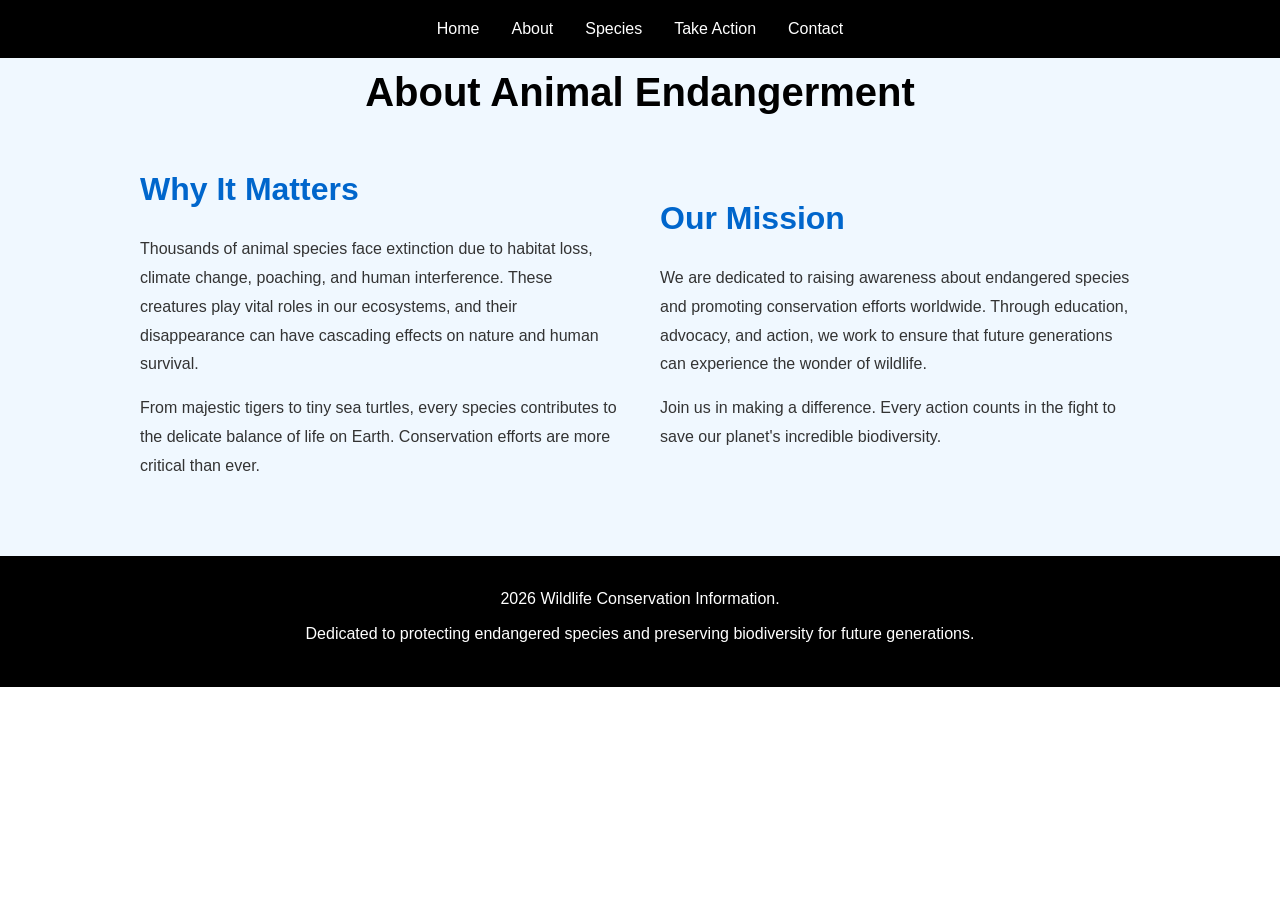
==== about.html @ 3e23186d "updating pages' footers" ====
<!DOCTYPE html>
<html lang="en">
<head>
    <meta charset="UTF-8">
    <meta name="viewport" content="width=device-width, initial-scale=1.0">
    <title>About - Wildlife Protection</title>
    <link rel="stylesheet" href="css/style.css">
    <link rel="shortcut icon" href="css/favicon.svg" type="image/x-icon">
</head>
<body>
    <nav>
        <ul>
            <li><a href="index.html">Home</a></li>
            <li><a href="about.html">About</a></li>
            <li><a href="species.html">Species</a></li>
            <li><a href="action.html">Take Action</a></li>
            <li><a href="contact.html">Contact</a></li>
        </ul>
    </nav>

    <section class="about" id="about">
        <h2 class="section-title">About Animal Endangerment</h2>
        <div class="about-content">
            <div class="about-text">
                <h2>Why It Matters</h2>
                <p>Thousands of animal species face extinction due to habitat loss, climate change, poaching, and human interference. These creatures play vital roles in our ecosystems, and their disappearance can have cascading effects on nature and human survival.</p>
                <p>From majestic tigers to tiny sea turtles, every species contributes to the delicate balance of life on Earth. Conservation efforts are more critical than ever.</p>
            </div>
            <div class="about-text">
                <h2>Our Mission</h2>
                <p>We are dedicated to raising awareness about endangered species and promoting conservation efforts worldwide. Through education, advocacy, and action, we work to ensure that future generations can experience the wonder of wildlife.</p>
                <p>Join us in making a difference. Every action counts in the fight to save our planet's incredible biodiversity.</p>
            </div>
        </div>
    </section>

    <footer id="footer">
        <p>2026 Wildlife Conservation Information.</p>
        <p>Dedicated to protecting endangered species and preserving biodiversity for future generations.</p>
    </footer>
</body>
</html>
---- css/style.css ----
* {
    margin: 0;
    padding: 0;
    box-sizing: border-box;
}
@font-face {
    font-family: 'Rowdies';
    src: url(Rowdies-Light.ttf);
}
body {
    font-family: 'Segoe UI', Tahoma, Geneva, Verdana, sans-serif;
    line-height: 1.6;
    color: #333;
}

/* Background Image Section */
.hero {
    background: linear-gradient(rgba(0, 0, 0, 0.5), rgba(0, 0, 0, 0.5)), 
    url(../images/hero_image1.jpg) center/cover;
    height: 100vh;
    display: flex;
    align-items: center;
    justify-content: center;
    color: white;
    text-align: center;
    position: relative;
}

.hero-content h1 {
    font-size: 3.5rem;
    margin-bottom: 20px;
    text-shadow: 2px 2px 4px rgba(0, 0, 0, 0.7);
}

.hero-content p {
    font-size: 1.5rem;
    margin-bottom: 30px;
    text-shadow: 1px 1px 3px rgba(0, 0, 0, 0.7);
}

.cta-button {
    display: inline-block;
    padding: 15px 40px;
    background-color: #1abc9c;
    color: white;
    text-decoration: none;
    border-radius: 5px;
    font-size: 1.1rem;
    transition: background-color 0.3s ease;
    border: none;
    cursor: pointer;
}

.cta-button:hover {
    background-color: #16a085;
}

/* Navigation */
nav {
    background-color: #000;
    padding: 1rem 2rem;
    position: fixed;
    width: 100%;
    top: 0;
    z-index: 1000;
}

nav ul {
    list-style: none;
    display: flex;
    justify-content: center;
    gap: 2rem;
}

nav a {
    color: white;
    text-decoration: none;
    font-weight: 500;
    transition: color 0.3s ease;
}

nav a:hover {
    color: #1abc9c;
}

/* Sections */
section {
    padding: 60px 20px;
}

.section-title {
    text-align: center;
    font-size: 2.5rem;
    margin-bottom: 40px;
    color: #000;
}

/* About Section */
.about {
    background-color: #f0f8ff;
}

.about-content {
    max-width: 1000px;
    margin: 0 auto;
    display: grid;
    grid-template-columns: 1fr 1fr;
    gap: 40px;
    align-items: center;
}

.about-text h2 {
    color: #0066cc;
    font-size: 2rem;
    margin-bottom: 20px;
}

.about-text p {
    color: #333;
    margin-bottom: 15px;
    line-height: 1.8;
}

/* Endangered Species Section */
.species {
    background-color: #ffffff;
}

.species-grid {
    display: grid;
    grid-template-columns: repeat(auto-fit, minmax(280px, 1fr));
    gap: 30px;
    max-width: 1200px;
    margin: 0 auto;
}

.species-card {
    background: linear-gradient(135deg, #1abc9c, #0066cc);
    padding: 25px;
    border-radius: 10px;
    color: white;
    text-align: center;
    transition:all 0.3s ease;
}

.species-card:hover {
    transform: translateY(-10px);
    box-shadow: 0 8px 20px rgba(0, 0, 0, 0.2);
}

.species-card h2 {
    font-size: 1.5rem;
    margin-bottom: 10px;
    font-family: 'Rowdies';
}

.species-card p {
    font-size: 0.95rem;
    line-height: 1.6;
}
/*indivdual card animation*/
#species-card1:hover{
    background: linear-gradient(135deg,rgba(26, 188, 156, 0.5), rgba(0, 102, 204, 0.5)), 
    url(../images/species_card1.jpg) center/cover;
}
#species-card2:hover{
    background: linear-gradient(135deg, rgba(26, 188, 156, 0.5), rgba(0, 102, 204, 0.5)), 
    url(../images/species_card2.jpg) center/cover;
}
#species-card3:hover{
    background: linear-gradient(135deg, rgba(26, 188, 156, 0.5), rgba(0, 102, 204, 0.5)), 
    url(../images/species_card3.jpg) center/cover;
}
#species-card4:hover{
    background: linear-gradient(135deg, rgba(26, 188, 156, 0.5), rgba(0, 102, 204, 0.5)), 
    url(../images/species_card4.jpg) center/cover;
}
#species-card5:hover{
    background: linear-gradient(135deg, rgba(26, 188, 156, 0.5), rgba(0, 102, 204, 0.5)), 
    url(../images/species_card5.jpg) center/cover;
}
#species-card6:hover{
    background: linear-gradient(135deg, rgba(26, 188, 156, 0.5), rgba(0, 102, 204, 0.5)), 
    url(../images/species_card6.jpg) center/cover;
}
/* Action Section */
.action {
    background: linear-gradient(135deg, #1abc9c, #16a085);
    color: white;
}

.action-content {
    max-width: 800px;
    margin: 0 auto;
    text-align: center;
}

.action-content h2 {
    font-size: 2rem;
    margin-bottom: 20px;
}

.action-content p {
    font-size: 1.1rem;
    margin-bottom: 30px;
}

/* Footer */
footer {
    background-color: #000;
    color: white;
    text-align: center;
    padding: 30px;
}

footer p {
    margin-bottom: 10px;
}

/* Responsive Design */
@media (max-width: 768px) {
    .hero-content h1 {
        font-size: 2rem;
    }

    .hero-content p {
        font-size: 1rem;
    }

    nav ul {
        flex-direction: column;
        gap: 1rem;
    }

    .about-content {
        grid-template-columns: 1fr;
    }

    .section-title {
        font-size: 2rem;
    }
}
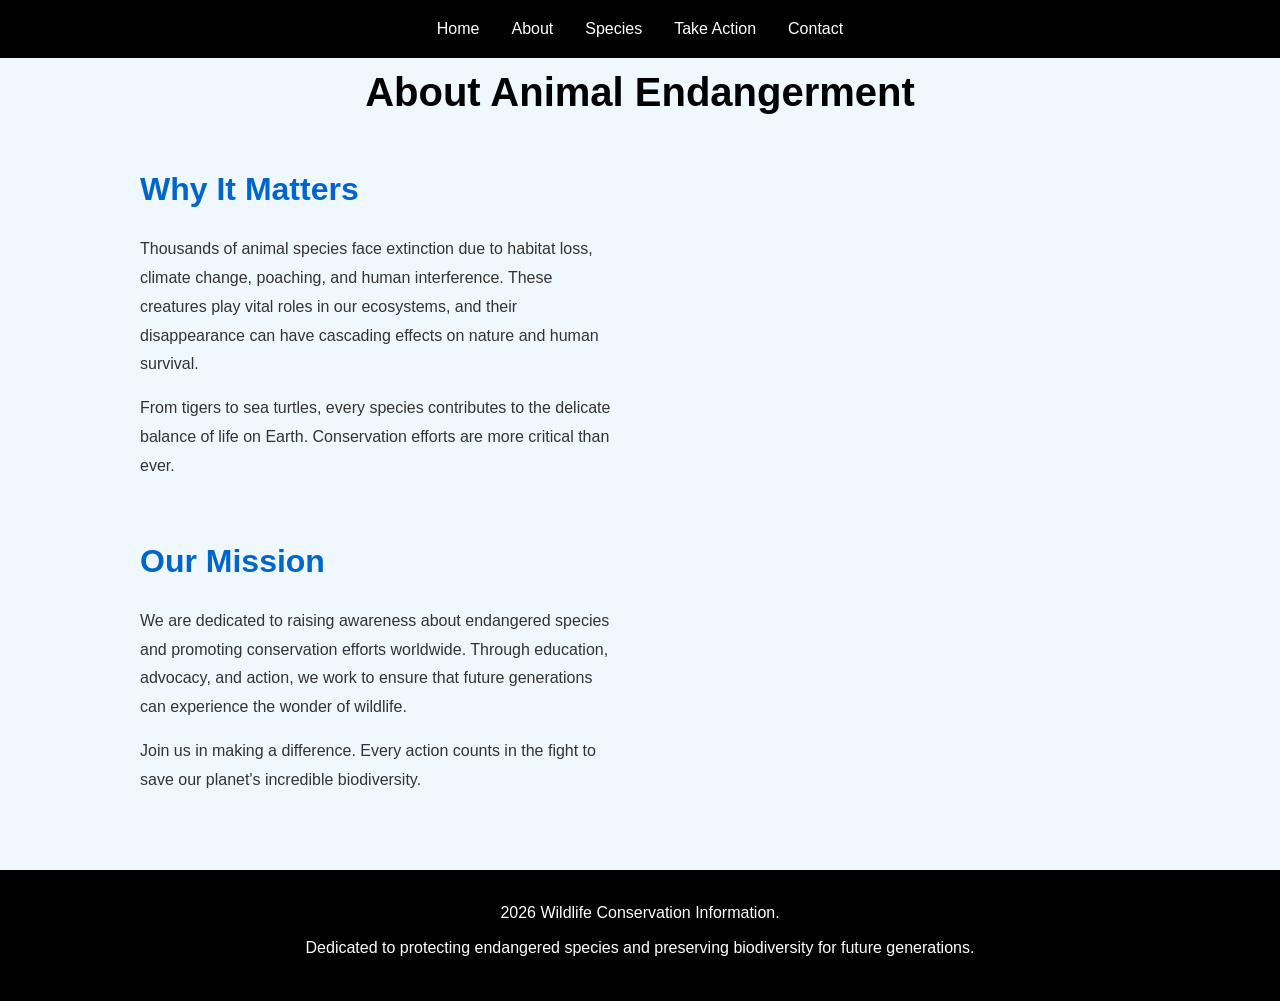
==== commit 3f0286a4: "updating pages" ====
--- a/about.html
+++ b/about.html
@@ -24,8 +24,9 @@
             <div class="about-text">
                 <h2>Why It Matters</h2>
                 <p>Thousands of animal species face extinction due to habitat loss, climate change, poaching, and human interference. These creatures play vital roles in our ecosystems, and their disappearance can have cascading effects on nature and human survival.</p>
-                <p>From majestic tigers to tiny sea turtles, every species contributes to the delicate balance of life on Earth. Conservation efforts are more critical than ever.</p>
+                <p>From tigers to sea turtles, every species contributes to the delicate balance of life on Earth. Conservation efforts are more critical than ever.</p>
             </div>
+            <br>
             <div class="about-text">
                 <h2>Our Mission</h2>
                 <p>We are dedicated to raising awareness about endangered species and promoting conservation efforts worldwide. Through education, advocacy, and action, we work to ensure that future generations can experience the wonder of wildlife.</p>
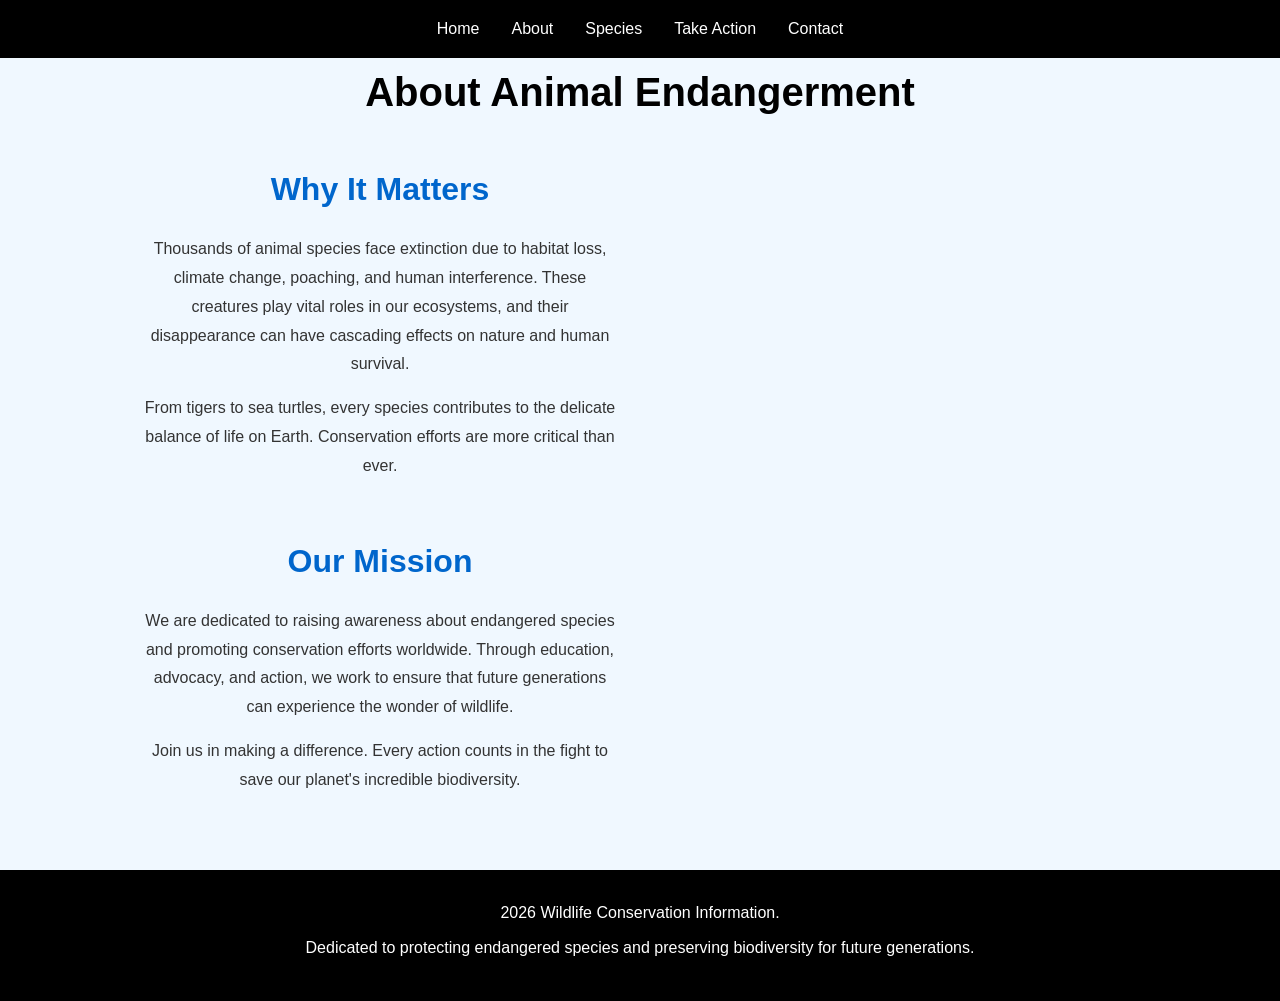
==== commit 3950e4d2: "updating pages" ====
--- a/about.html
+++ b/about.html
@@ -18,7 +18,7 @@
         </ul>
     </nav>
 
-    <section class="about" id="about">
+    <section class="about" id="about" style="text-align: center;">
         <h2 class="section-title">About Animal Endangerment</h2>
         <div class="about-content">
             <div class="about-text">
--- a/css/style.css
+++ b/css/style.css
@@ -29,13 +29,13 @@
 .hero-content h1 {
     font-size: 3.5rem;
     margin-bottom: 20px;
-    text-shadow: 2px 2px 4px rgba(0, 0, 0, 0.7);
+    text-shadow: 2px 2px 4px rgba(121, 255, 199, 0.7);
 }
 
 .hero-content p {
     font-size: 1.5rem;
     margin-bottom: 30px;
-    text-shadow: 1px 1px 3px rgba(0, 0, 0, 0.7);
+    text-shadow: 1px 1px 3px rgba(121, 255, 199, 0.7);
 }
 
 .cta-button {
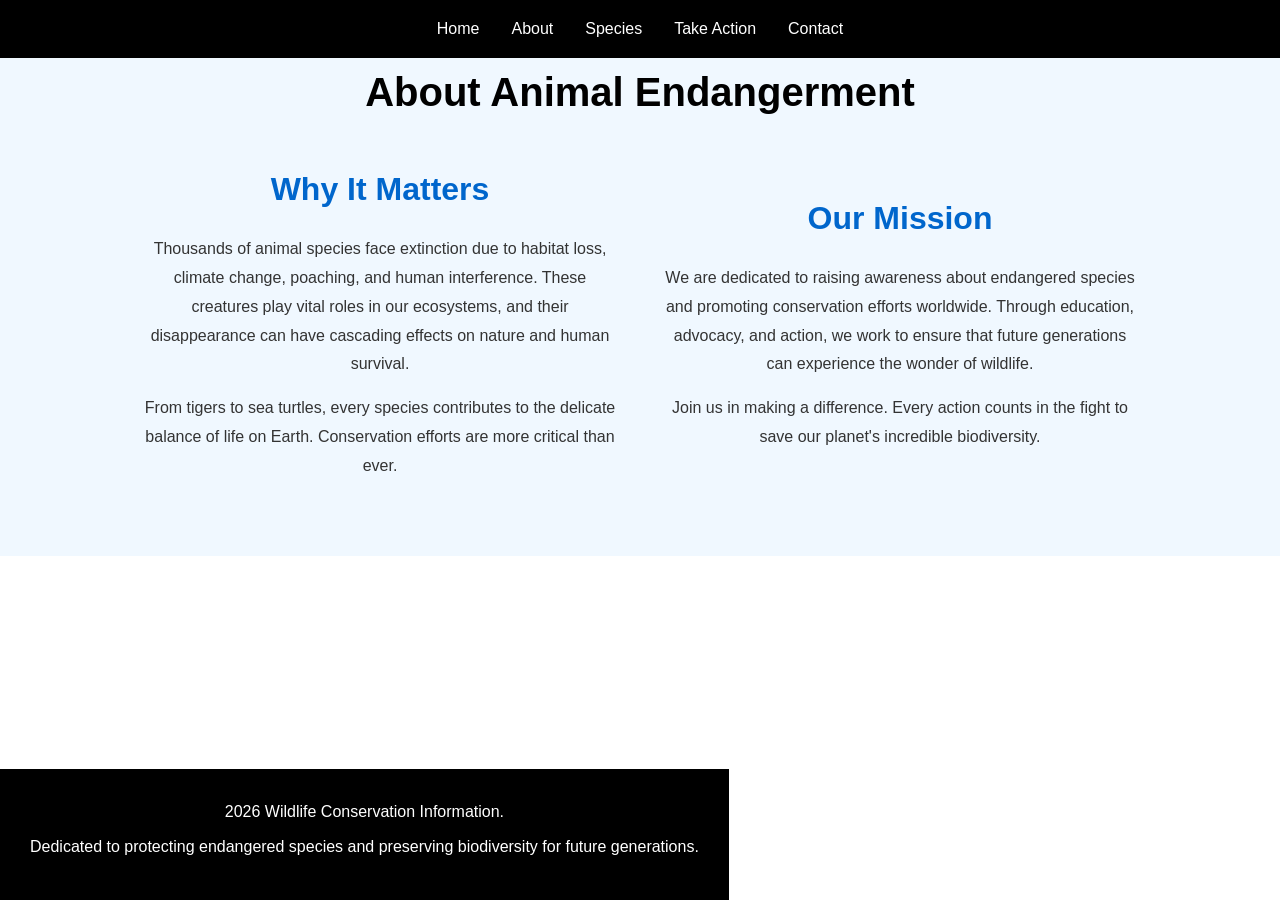
==== commit 77bd567e: "updating style" ====
--- a/about.html
+++ b/about.html
@@ -26,7 +26,6 @@
                 <p>Thousands of animal species face extinction due to habitat loss, climate change, poaching, and human interference. These creatures play vital roles in our ecosystems, and their disappearance can have cascading effects on nature and human survival.</p>
                 <p>From tigers to sea turtles, every species contributes to the delicate balance of life on Earth. Conservation efforts are more critical than ever.</p>
             </div>
-            <br>
             <div class="about-text">
                 <h2>Our Mission</h2>
                 <p>We are dedicated to raising awareness about endangered species and promoting conservation efforts worldwide. Through education, advocacy, and action, we work to ensure that future generations can experience the wonder of wildlife.</p>
@@ -35,7 +34,7 @@
         </div>
     </section>
 
-    <footer id="footer">
+    <footer id="footer" style="position: absolute;bottom: 0;">
         <p>2026 Wildlife Conservation Information.</p>
         <p>Dedicated to protecting endangered species and preserving biodiversity for future generations.</p>
     </footer>
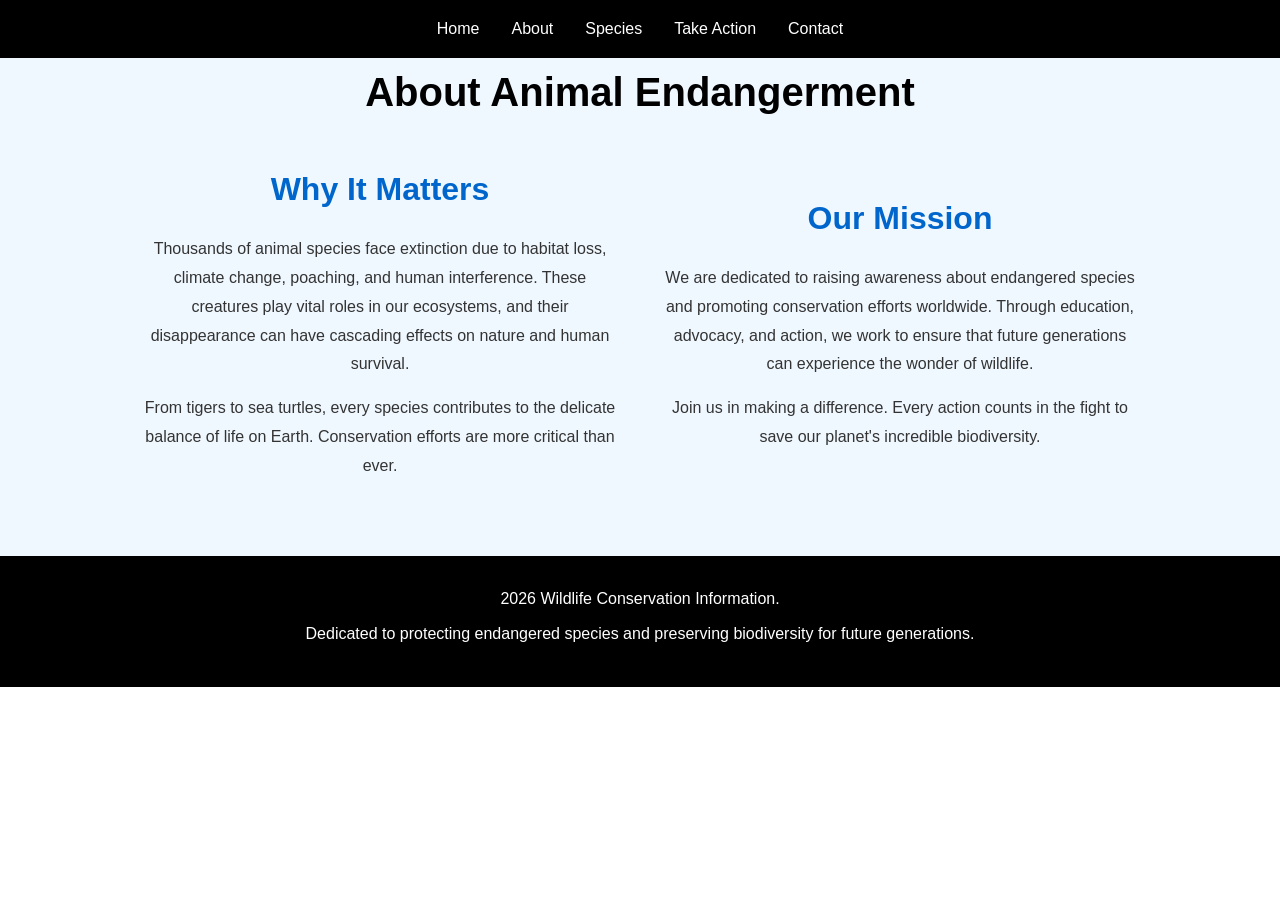
==== commit 643fc526: "updating style" ====
--- a/about.html
+++ b/about.html
@@ -34,7 +34,7 @@
         </div>
     </section>
 
-    <footer id="footer" style="position: absolute;bottom: 0;">
+    <footer id="footer">
         <p>2026 Wildlife Conservation Information.</p>
         <p>Dedicated to protecting endangered species and preserving biodiversity for future generations.</p>
     </footer>
--- a/css/style.css
+++ b/css/style.css
@@ -16,7 +16,7 @@
 /* Background Image Section */
 .hero {
     background: linear-gradient(rgba(0, 0, 0, 0.5), rgba(0, 0, 0, 0.5)), 
-    url(../images/hero_image1.jpg) center/cover;
+    url(../images/index/hero_image1.jpg) center/cover;
     height: 100vh;
     display: flex;
     align-items: center;
@@ -161,27 +161,27 @@
 /*indivdual card animation*/
 #species-card1:hover{
     background: linear-gradient(135deg,rgba(26, 188, 156, 0.5), rgba(0, 102, 204, 0.5)), 
-    url(../images/species_card1.jpg) center/cover;
+    url(../images/index/species_card1.jpg) center/cover;
 }
 #species-card2:hover{
     background: linear-gradient(135deg, rgba(26, 188, 156, 0.5), rgba(0, 102, 204, 0.5)), 
-    url(../images/species_card2.jpg) center/cover;
+    url(../images/index/species_card2.jpg) center/cover;
 }
 #species-card3:hover{
     background: linear-gradient(135deg, rgba(26, 188, 156, 0.5), rgba(0, 102, 204, 0.5)), 
-    url(../images/species_card3.jpg) center/cover;
+    url(../images/index/species_card3.jpg) center/cover;
 }
 #species-card4:hover{
     background: linear-gradient(135deg, rgba(26, 188, 156, 0.5), rgba(0, 102, 204, 0.5)), 
-    url(../images/species_card4.jpg) center/cover;
+    url(../images/index/species_card4.jpg) center/cover;
 }
 #species-card5:hover{
     background: linear-gradient(135deg, rgba(26, 188, 156, 0.5), rgba(0, 102, 204, 0.5)), 
-    url(../images/species_card5.jpg) center/cover;
+    url(../images/index/species_card5.jpg) center/cover;
 }
 #species-card6:hover{
     background: linear-gradient(135deg, rgba(26, 188, 156, 0.5), rgba(0, 102, 204, 0.5)), 
-    url(../images/species_card6.jpg) center/cover;
+    url(../images/index/species_card6.jpg) center/cover;
 }
 /* Action Section */
 .action {
@@ -228,15 +228,92 @@
     }
 
     nav ul {
-        flex-direction: column;
+        flex-direction: row;
         gap: 1rem;
     }
 
     .about-content {
         grid-template-columns: 1fr;
+        gap: 20px;
     }
 
     .section-title {
         font-size: 2rem;
     }
+
+    .species-grid {
+        gap: 20px;
+    }
+
+    .species-card {
+        padding: 20px;
+    }
+
+    .action-content ul {
+        text-align: center;
+    }
+
+    .cta-button {
+        padding: 12px 30px;
+        font-size: 1rem;
+    }
+
+    footer {
+        padding: 20px;
+    }
+
+    #contactForm input,
+    #contactForm textarea {
+        padding: 10px;
+    }
+
+    #footer {
+        position: relative;
+    }
+}
+
+@media (max-width: 480px) {
+    .hero-content h1 {
+        font-size: 1.5rem;
+    }
+
+    .hero-content p {
+        font-size: 0.9rem;
+    }
+
+    .section-title {
+        font-size: 1.8rem;
+    }
+
+    nav ul {
+        gap: 0.5rem;
+    }
+
+    .species-grid {
+        grid-template-columns: 1fr;
+        gap: 15px;
+    }
+
+    .species-card {
+        padding: 15px;
+    }
+
+    .action-content ul {
+        font-size: 1rem;
+    }
+
+    .cta-button {
+        padding: 10px 25px;
+        font-size: 0.9rem;
+    }
+
+    footer {
+        padding: 15px;
+    }
+
+    #contactForm input,
+    #contactForm textarea {
+        padding: 8px;
+        font-size: 0.9rem;
+    }
 }
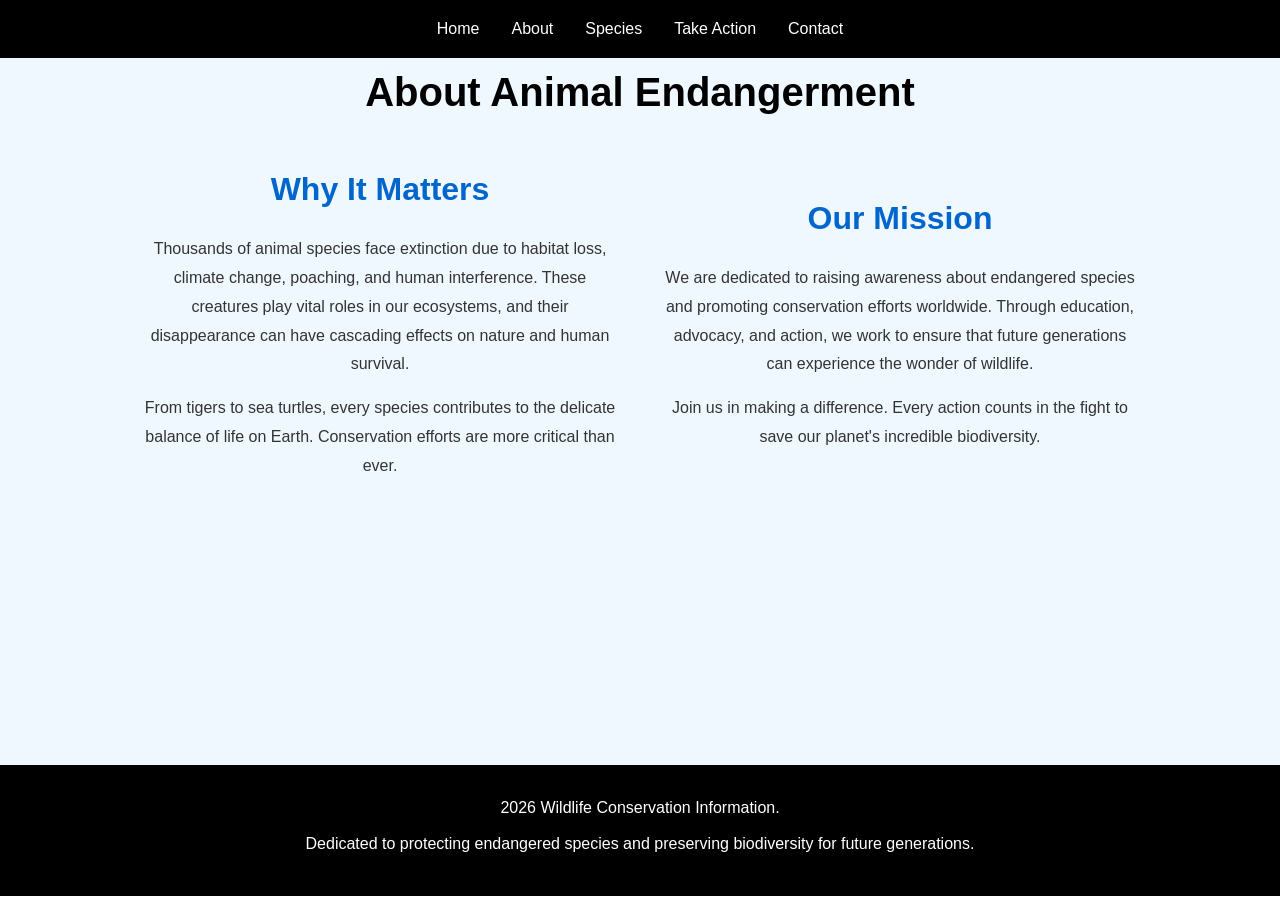
==== commit 4ee530dd: "updating style" ====
--- a/about.html
+++ b/about.html
@@ -18,7 +18,7 @@
         </ul>
     </nav>
 
-    <section class="about" id="about" style="text-align: center;">
+    <section class="about" id="about" style="text-align: center;height: 85vh;">
         <h2 class="section-title">About Animal Endangerment</h2>
         <div class="about-content">
             <div class="about-text">
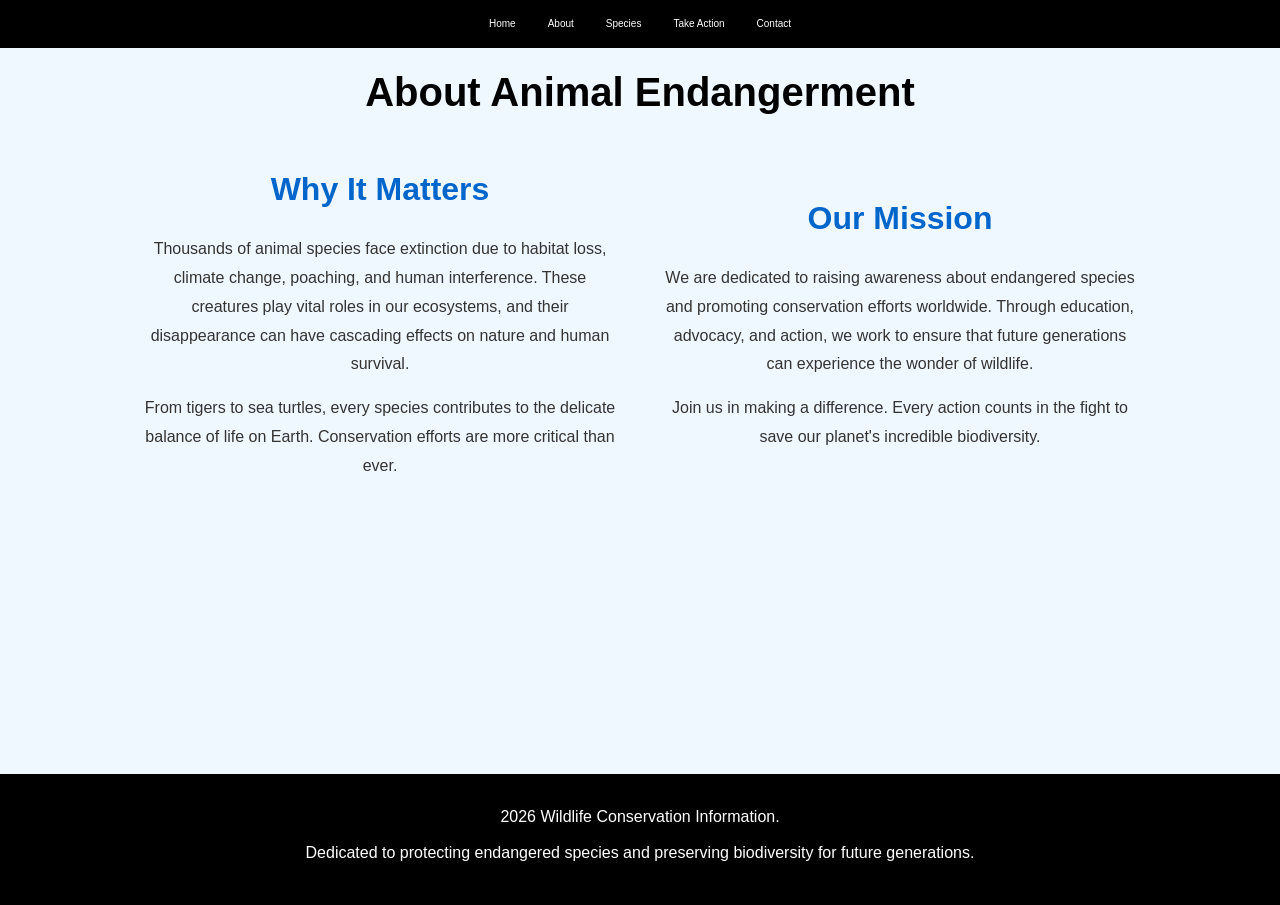
==== commit ad6a6c5e: "updating style" ====
--- a/about.html
+++ b/about.html
@@ -18,7 +18,7 @@
         </ul>
     </nav>
 
-    <section class="about" id="about" style="text-align: center;height: 85vh;">
+    <section class="about" id="about" style="text-align: center;height: 86vh;">
         <h2 class="section-title">About Animal Endangerment</h2>
         <div class="about-content">
             <div class="about-text">
--- a/css/style.css
+++ b/css/style.css
@@ -65,6 +65,10 @@
     z-index: 1000;
 }
 
+nav li{
+    font-size: 10px;
+}
+
 nav ul {
     list-style: none;
     display: flex;
@@ -217,6 +221,10 @@
     margin-bottom: 10px;
 }
 
+li{
+    font-size: 20px;
+}
+
 /* Responsive Design */
 @media (max-width: 768px) {
     .hero-content h1 {
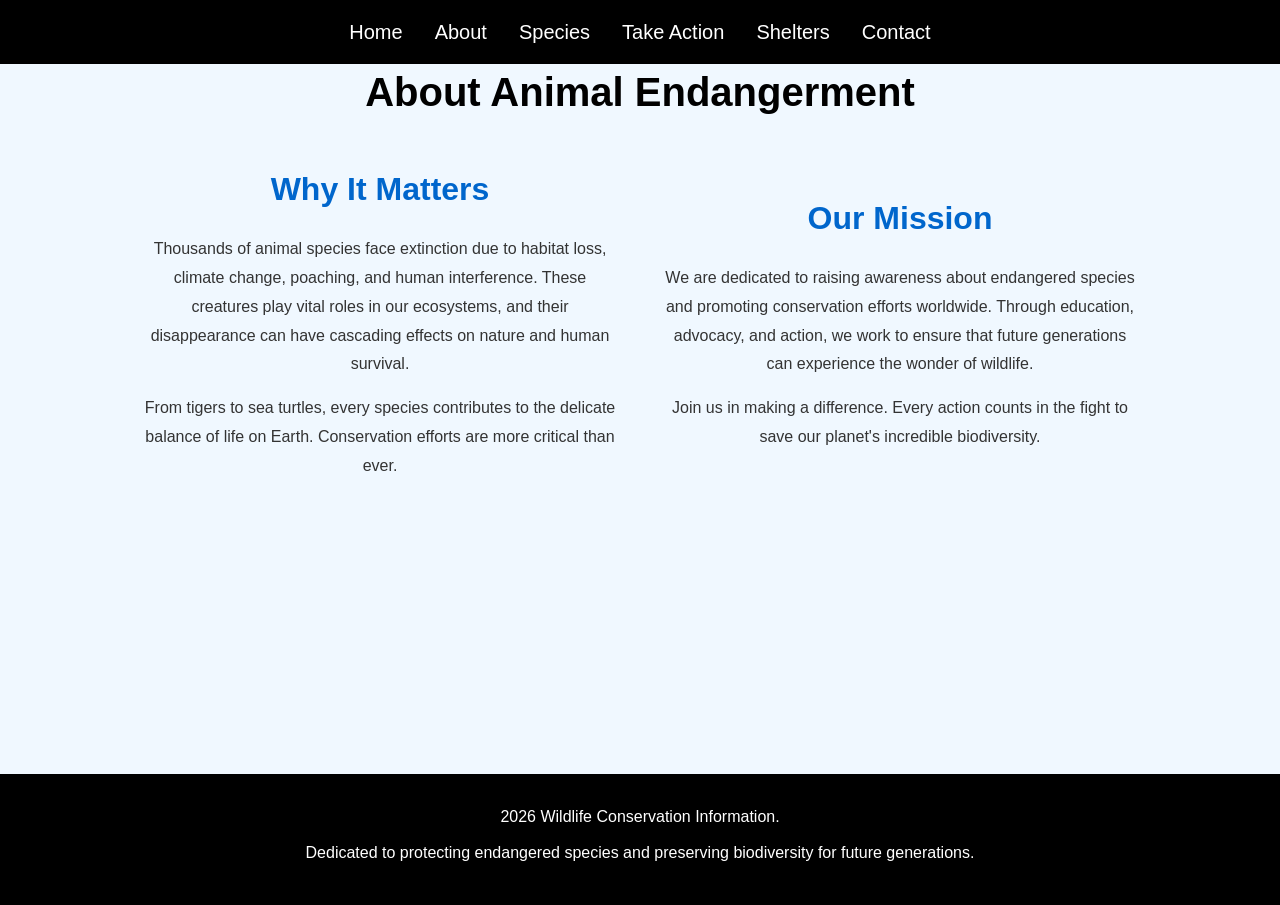
==== commit 67064952: "adding a new page" ====
--- a/about.html
+++ b/about.html
@@ -14,6 +14,7 @@
             <li><a href="about.html">About</a></li>
             <li><a href="species.html">Species</a></li>
             <li><a href="action.html">Take Action</a></li>
+            <li><a href="shelters.html">Shelters</a></li>
             <li><a href="contact.html">Contact</a></li>
         </ul>
     </nav>
--- a/css/style.css
+++ b/css/style.css
@@ -66,7 +66,7 @@
 }
 
 nav li{
-    font-size: 10px;
+    font-size: 20px;
 }
 
 nav ul {
@@ -187,6 +187,47 @@
     background: linear-gradient(135deg, rgba(26, 188, 156, 0.5), rgba(0, 102, 204, 0.5)), 
     url(../images/index/species_card6.jpg) center/cover;
 }
+/* Shelter Table */
+.shelter-list {
+    max-width: 1200px;
+    margin: 0 auto;
+    overflow-x: auto;
+}
+
+.shelter-table {
+    width: 100%;
+    border-collapse: collapse;
+    background-color: white;
+    box-shadow: 0 8px 24px rgba(0, 0, 0, 0.08);
+}
+
+.shelter-table th,
+.shelter-table td {
+    padding: 16px;
+    border-bottom: 1px solid #e0e0e0;
+    text-align: left;
+    vertical-align: top;
+}
+
+.shelter-table th {
+    background-color: #1abc9c;
+    color: white;
+    font-weight: 600;
+}
+
+.shelter-table tbody tr:hover {
+    background-color: #f0f8ff;
+}
+
+.shelter-table a {
+    color: #0066cc;
+    text-decoration: none;
+}
+
+.shelter-table a:hover {
+    text-decoration: underline;
+}
+
 /* Action Section */
 .action {
     background: linear-gradient(135deg, #1abc9c, #16a085);
